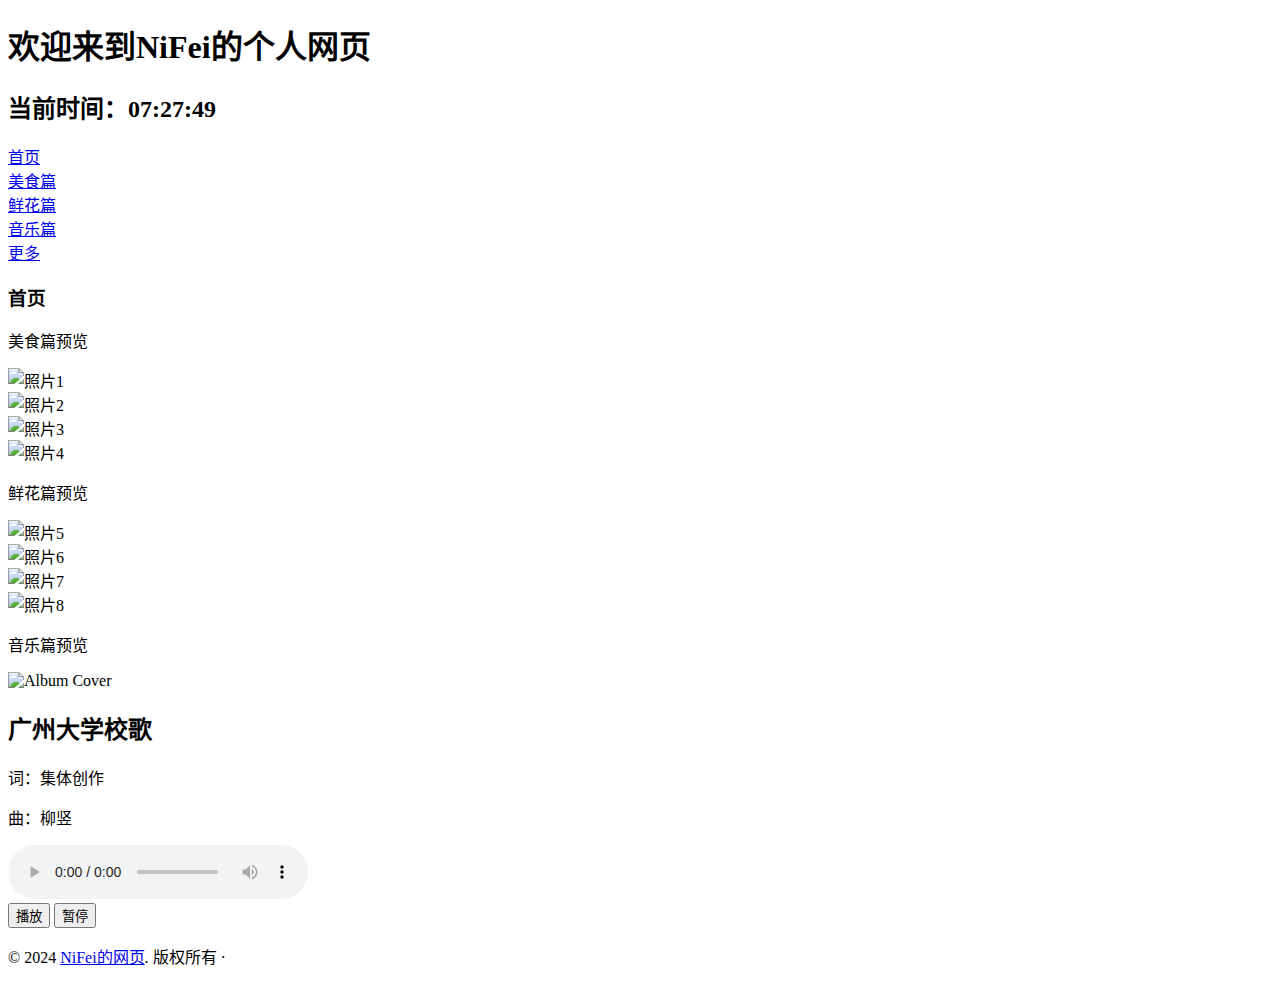
==== index.html @ 5c17cbfc "Create index.html" ====
<!DOCTYPE html>
<html lang="zh-CN">
<head>
    <meta charset="UTF-8">
    <meta name="viewport" content="width=device-width, initial-scale=1.0">
    <title>NiFei的网页</title>
    <link rel="stylesheet" href="styles.css">
</head>
<body>
    <header>
        <h1>欢迎来到NiFei的个人网页</h1>
        <h2><div id="current-time">当前时间：00:00:00</div></h2>

         <!-- JavaScript部分（用于实时时间显示等） -->
    <script>
        function updateTime() {
            const now = new Date();
            const hours = now.getHours().toString().padStart(2, '0');
            const minutes = now.getMinutes().toString().padStart(2, '0');
            const seconds = now.getSeconds().toString().padStart(2, '0');
            const timeString = `${hours}:${minutes}:${seconds}`;
            document.getElementById('current-time').textContent = `当前时间：${timeString}`;
        }

        // 更新时间每秒钟
        setInterval(updateTime, 1000);

        // 页面加载时立即更新时间
        updateTime();
    </script>
    </header>
     <div class="nav-container">
        <div class="nav-item"><a href="#home">首页</a></div>
         <div class="nav-item"><a href="index-food.html">美食篇</a></div>
        <div class="nav-item"><a href="#flowers">鲜花篇</a></div>
        <div class="nav-item"><a href="#music">音乐篇</a></div>
        <div class="nav-item"><a href="#more">更多</a></div>
    </div>

    <div id="content">
        <h3 id="home">首页</h3>
        <p>美食篇预览</p>
        <!-- 添加照片 -->
        <div class="photo-container">
            <div class="photo-item">
                <img src="微信图片_202406161616161.jpg" alt="照片1">
            </div>
            <div class="photo-item">
                <img src="微信图片_20240616161800.jpg" alt="照片2">
            </div>
              <div class="photo-item">
                <img src="微信图片_20240616161616.jpg" alt="照片3">
            </div>
            <div class="photo-item">
                <img src="微信图片_202406161618002.jpg" alt="照片4">
            </div>
        </div>
        <p>鲜花篇预览</p>
        <div class="photo-container">
            <div class="photo-item">
                <img src="微信图片_20240616171801.jpg" alt="照片5">
            </div>
            <div class="photo-item">
                <img src="u=889447134,4056098656&fm=253&app=138&f=JPEG.jpg" alt="照片6">
            </div>
            <div class="photo-item">
                <img src="u=1834620206,3172894447&fm=253&app=138&f=JPEG.jpg" alt="照片7">
            </div>
             <div class="photo-item">
                <img src="src=http __image109.360doc.com_DownloadImg_2023_04_2612_264999922_8_20230426121415475.jpeg&refer=http __image109.360doc.webp" alt="照片8">
            </div>
        </div>

       <p>音乐篇预览</p>
        <div class="music-container">
            <div class="music-player">
        <div class="music-info">
            <img src="k2.png" alt="Album Cover">
            <div class="details">
                <h2>广州大学校歌</h2>
                <p>词：集体创作</p>
                <p>曲：柳竖</p>
            </div>
        </div>

        <div class="music-controls">
            <audio controls>
                <source src="校歌.mp3" type="audio/mpeg">
                Your browser does not support the audio element.
            </audio>
            <div class="control-buttons">
                <button class="play-btn">播放</button>
                <button class="pause-btn">暂停</button>
            </div>
        </div>
        </div>

    </div>

    <script src="script.js"></script>

    </div>
    <footer>
    <p>&copy; 2024 <a href="/" title="返回首页">NiFei的网页</a>. 版权所有 &middot;</p>
    </footer>
</body>
</html>
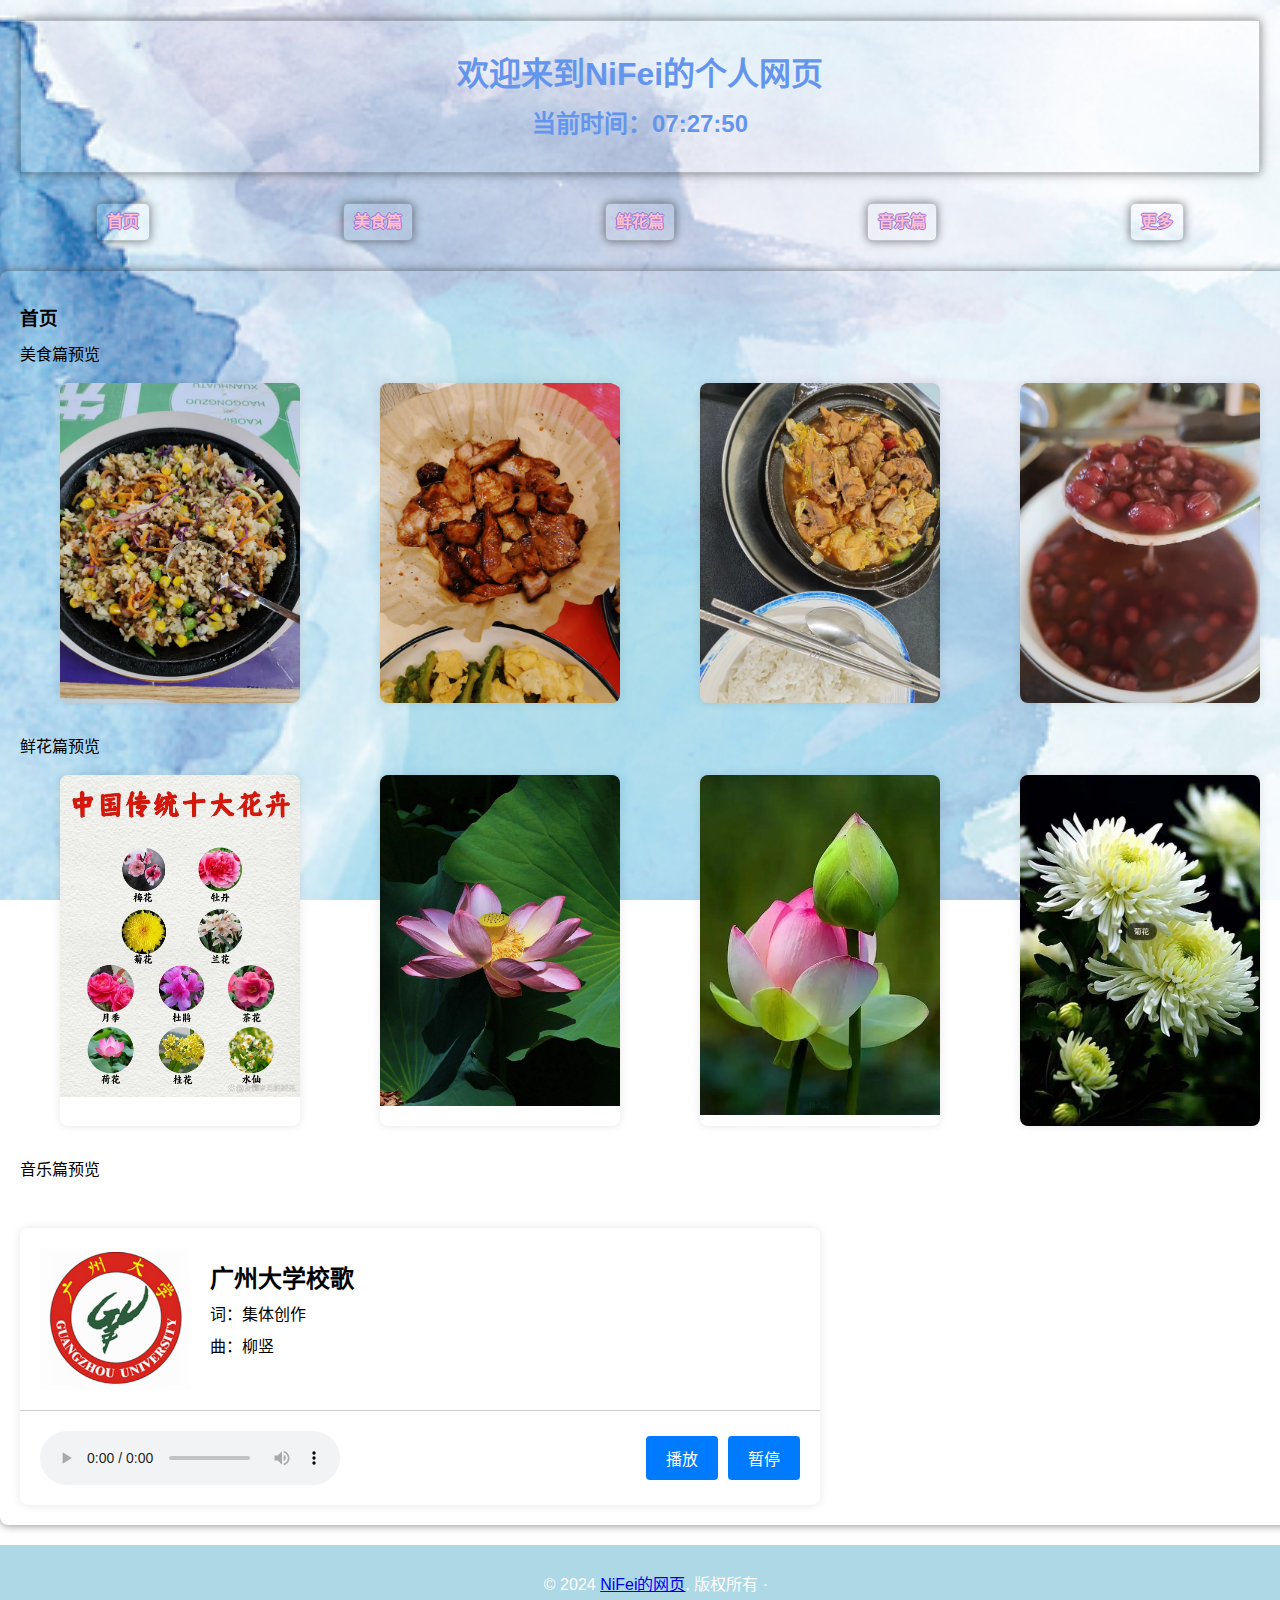
==== commit def075e8: "Update index.html" ====
--- a/index.html
+++ b/index.html
@@ -32,9 +32,9 @@
      <div class="nav-container">
         <div class="nav-item"><a href="#home">首页</a></div>
          <div class="nav-item"><a href="index-food.html">美食篇</a></div>
-        <div class="nav-item"><a href="#flowers">鲜花篇</a></div>
-        <div class="nav-item"><a href="#music">音乐篇</a></div>
-        <div class="nav-item"><a href="#more">更多</a></div>
+        <div class="nav-item"><a href="flowers.html">鲜花篇</a></div>
+        <div class="nav-item"><a href="music.html">音乐篇</a></div>
+        <div class="nav-item"><a href="more.html">更多</a></div>
     </div>
 
     <div id="content">
--- a/styles.css
+++ b/styles.css
@@ -0,0 +1,194 @@
+/* 基础样式 */
+
+header {
+
+  background-color: transparent; /* 设置背景为透明 */
+  border: 1px solid rgba(0, 0, 0, 0.2); /* 添加灰色边框，边框颜色为半透明的黑色 */
+  box-shadow: 0 0 10px rgba(0, 0, 0, 0.5); /* 添加灰色阴影，阴影颜色为半透明的黑色 */
+  padding: 20px; /* 内边距 */
+  margin: 20px; /* 外边距 */
+
+    color: cornflowerblue;
+    text-align: center;
+    padding: 1rem;
+}
+
+        .nav-container {
+            display: flex;
+            justify-content: space-around;
+            background-color: #f1f1f1;
+            padding: 10px 0;
+            background-image: url('72c3acb85ad8152df4ab8930d874c145.jpg');
+            background-size: cover; /* 使背景图像覆盖整个元素 */
+            background-repeat: no-repeat; /* 防止背景图像重复 */
+            background-attachment: fixed; /* 背景图像固定，不随滚动条滚动 */
+            background-position: center center; /* 背景图像居中显示 */
+        }
+        .nav-item {
+            padding: 10px;
+            text-align: center;
+            border-radius: 5px;
+            background-color: transparent; /* 设置背景为透明 */
+            border: 1px solid rgba(0, 0, 0, 0.2); /* 添加灰色边框，边框颜色为半透明的黑色 */
+            box-shadow: 0 0 10px rgba(0, 0, 0, 0.5); /* 添加灰色阴影，阴影颜色为半透明的黑色 */
+
+        }
+        .nav-item a {
+            text-decoration: none;
+            color: pink;
+            text-shadow: -1px 0 mediumpurple, 0 1px mediumpurple, 1px 0 mediumpurple, 0 -1px mediumpurple;
+            font-weight: bold;
+        }
+        .nav-item:hover {
+            background-color: yellowgreen;
+        }
+
+       .photo-container {
+           display: flex;
+           justify-content: space-around;
+           flex-wrap: wrap;
+           margin-top: 20px;
+       }
+
+           /* Photo item styles */
+
+           .photo-item {
+               flex: 0 0 calc(20.33% - 20px); /* Three columns with spacing */
+               margin-bottom: 20px;
+               overflow: hidden;
+               border-radius: 8px; /* Rounded corners */
+               box-shadow: 0 0 10px rgba(0, 0, 0, 0.1); /* Shadow effect */
+           }
+
+           .photo-item img {
+               width: 100%; /* Full width within parent container */
+               height: auto; /* Maintain aspect ratio */
+               display: block; /* Remove any default inline behavior */
+           }
+
+           body {
+               font-family: Arial, sans-serif;
+               line-height: 1.0;
+
+               margin: 0;
+               padding: 0;
+               /* 添加最小高度，使页脚始终保持在底部 */
+               min-height: 100vh;
+               display: flex;
+               flex-direction: column; /* 使用flexbox居中#content */
+               background-image: url('72c3acb85ad8152df4ab8930d874c145.jpg');
+               background-size: cover; /* 使背景图像覆盖整个元素 */
+               background-repeat: no-repeat; /* 防止背景图像重复 */
+               background-attachment: fixed; /* 背景图像固定，不随滚动条滚动 */
+               background-position: center center; /* 背景图像居中显示 */
+           }
+
+           .music-player {
+     max-width: 800px; /* 或者您可以设置一个具体的宽度值，如800px */
+    margin: 50px 0 auto; /* 将左边的外边距设置为0，使播放器靠左对齐 */
+    background-color: #fff;
+    box-shadow: 0 0 10px rgba(0, 0, 0, 0.1);
+    border-radius: 8px;
+    overflow: hidden;
+}
+
+.music-info {
+    display: flex;
+    align-items: center;
+    padding: 20px;
+    border-bottom: 1px solid #ccc;
+}
+
+.music-info img {
+    max-width: 150px;
+    height: auto;
+    border-radius: 4px;
+    margin-right: 20px;
+}
+
+.details {
+    flex: 1;
+}
+
+.details h2 {
+    margin: 0 0 10px 0;
+}
+
+.music-controls {
+    display: flex;
+    align-items: center;
+    justify-content: space-between;
+    padding: 20px;
+}
+
+.control-buttons {
+    display: flex;
+    gap: 10px;
+}
+
+.play-btn, .pause-btn {
+    padding: 10px 20px;
+    font-size: 16px;
+    cursor: pointer;
+    border: none;
+    background-color: #007bff;
+    color: #fff;
+    border-radius: 4px;
+    transition: background-color 0.3s ease;
+}
+
+.play-btn:hover, .pause-btn:hover {
+    background-color: #0056b3;
+}
+
+           #content {
+               max-width: 1300px;
+               margin: 20px auto;
+               background-color: #fff;
+               padding: 20px;
+               border-radius: 8px;
+               box-shadow: 0 0 10px rgba(0, 0, 0, 0.5);
+               /* 使用flexbox居中内容 */
+               width: 100%;
+               flex: 1;
+               background-image: url('72c3acb85ad8152df4ab8930d874c145.jpg');
+               background-size: cover; /* 使背景图像覆盖整个元素 */
+               background-repeat: no-repeat; /* 防止背景图像重复 */
+               background-attachment: fixed; /* 背景图像固定，不随滚动条滚动 */
+               background-position: center center; /* 背景图像居中显示 */
+           }
+
+           footer {
+               text-align: center;
+               padding: 1rem;
+               background-color: lightblue;
+               color: #fff;
+               position: static;
+               bottom: 0;
+               width: 100%;
+               /* 添加z-index确保页脚在最底层 */
+               z-index: 100;
+           }
+
+           /* 媒体查询：对小屏幕设备进行样式调整 */
+           @media screen and (max-width: 768px) {
+               /* 对于小屏幕，减少#content的外边距 */
+               #content {
+                   margin: 10px auto;
+                   padding: 15px;
+               }
+
+               /* 对于小屏幕，调整footer的内边距 */
+               footer {
+                   padding: 0.5rem;
+               }
+           }
+
+           /* 媒体查询：对中等屏幕设备进行样式调整 */
+           @media screen and (min-width: 769px) and (max-width: 1024px) {
+               /* 对于中等屏幕，适当调整#content的外边距和内边距 */
+               #content {
+                   margin: 15px auto;
+                   padding: 20px;
+               }
+           }